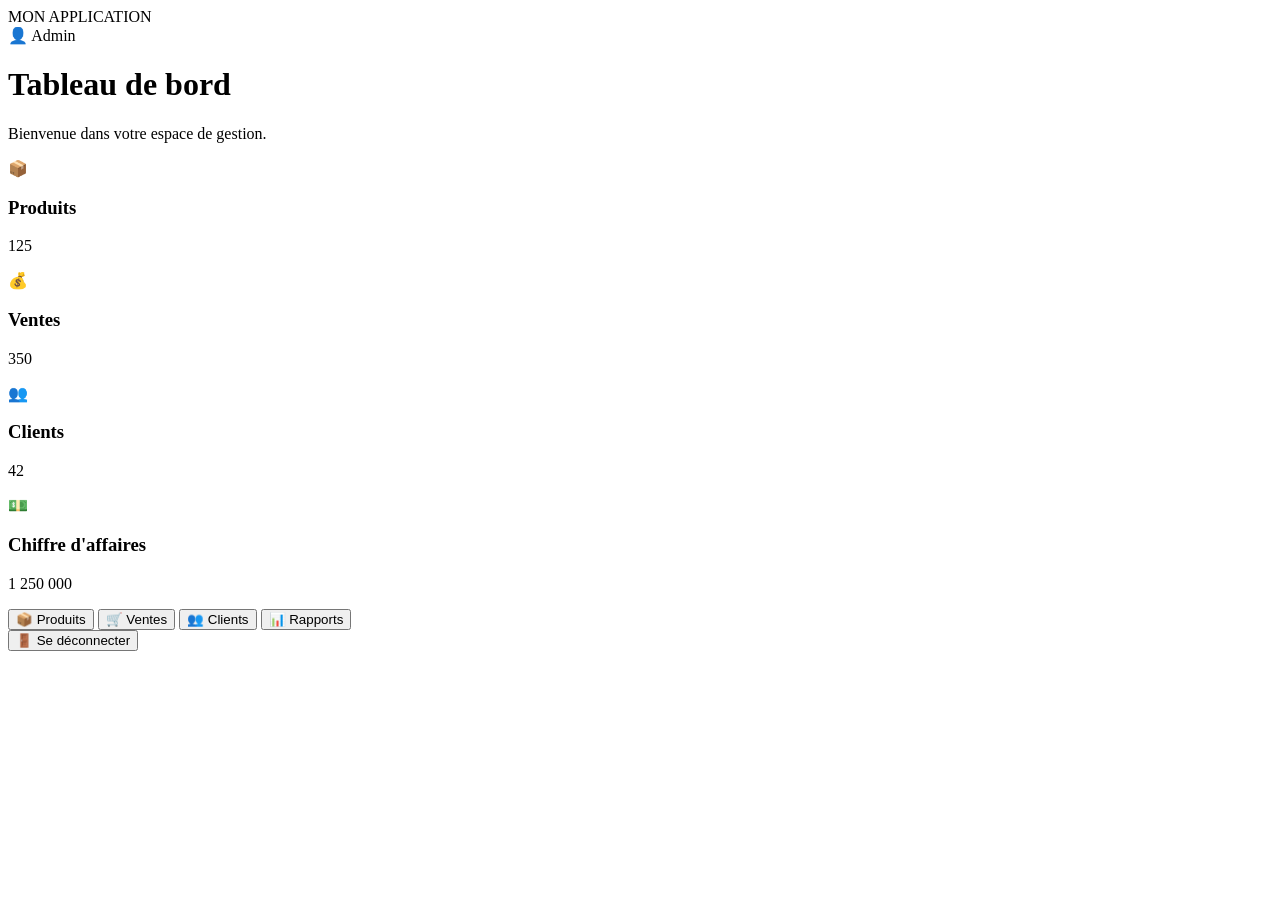
==== dashboard.html @ 0d3649fb "Add files via upload" ====
<!DOCTYPE html>
<html lang="fr">

<head>

    <meta charset="UTF-8">

    <link rel="manifest" href="manifest.json">

<meta name="theme-color"
      content="#2563eb">

    <meta name="viewport"
          content="width=device-width, initial-scale=1.0">

    <meta name="theme-color"
          content="#2563eb">

    <title>Tableau de bord</title>

    <link rel="stylesheet"
          href="css/style.css">

</head>

<body>

    <!-- En-tête -->
    <header class="topbar">

        <div class="logo">
            MON APPLICATION
        </div>

        <div class="user-info">
            👤 <span id="username">Admin</span>
        </div>

    </header>


    <!-- Contenu principal -->
    <main class="container">

        <h1>Tableau de bord</h1>

        <p class="welcome">
            Bienvenue dans votre espace de gestion.
        </p>


        <!-- Cartes statistiques -->
        <section class="cards">

            <div class="card">

                <div class="card-icon">
                    📦
                </div>

                <div>
                    <h3>Produits</h3>
                    <p>125</p>
                </div>

            </div>


            <div class="card">

                <div class="card-icon">
                    💰
                </div>

                <div>
                    <h3>Ventes</h3>
                    <p>350</p>
                </div>

            </div>


            <div class="card">

                <div class="card-icon">
                    👥
                </div>

                <div>
                    <h3>Clients</h3>
                    <p>42</p>
                </div>

            </div>


            <div class="card">

                <div class="card-icon">
                    💵
                </div>

                <div>
                    <h3>Chiffre d'affaires</h3>
                    <p>1 250 000</p>
                </div>

            </div>

        </section>


        <!-- Menu -->
        <section class="menu">

            <button onclick="ouvrirPage('produits')">
                📦
                <span>Produits</span>
            </button>

            <button onclick="ouvrirPage('ventes')">
                🛒
                <span>Ventes</span>
            </button>

            <button onclick="ouvrirPage('clients')">
                👥
                <span>Clients</span>
            </button>

            <button onclick="ouvrirPage('rapports')">
                📊
                <span>Rapports</span>
            </button>

        </section>


        <!-- Déconnexion -->
        <button id="logout"
                class="logout-button">

            🚪 Se déconnecter

        </button>

    </main>


    <script src="js/script.js"></script>

</body>

</html>
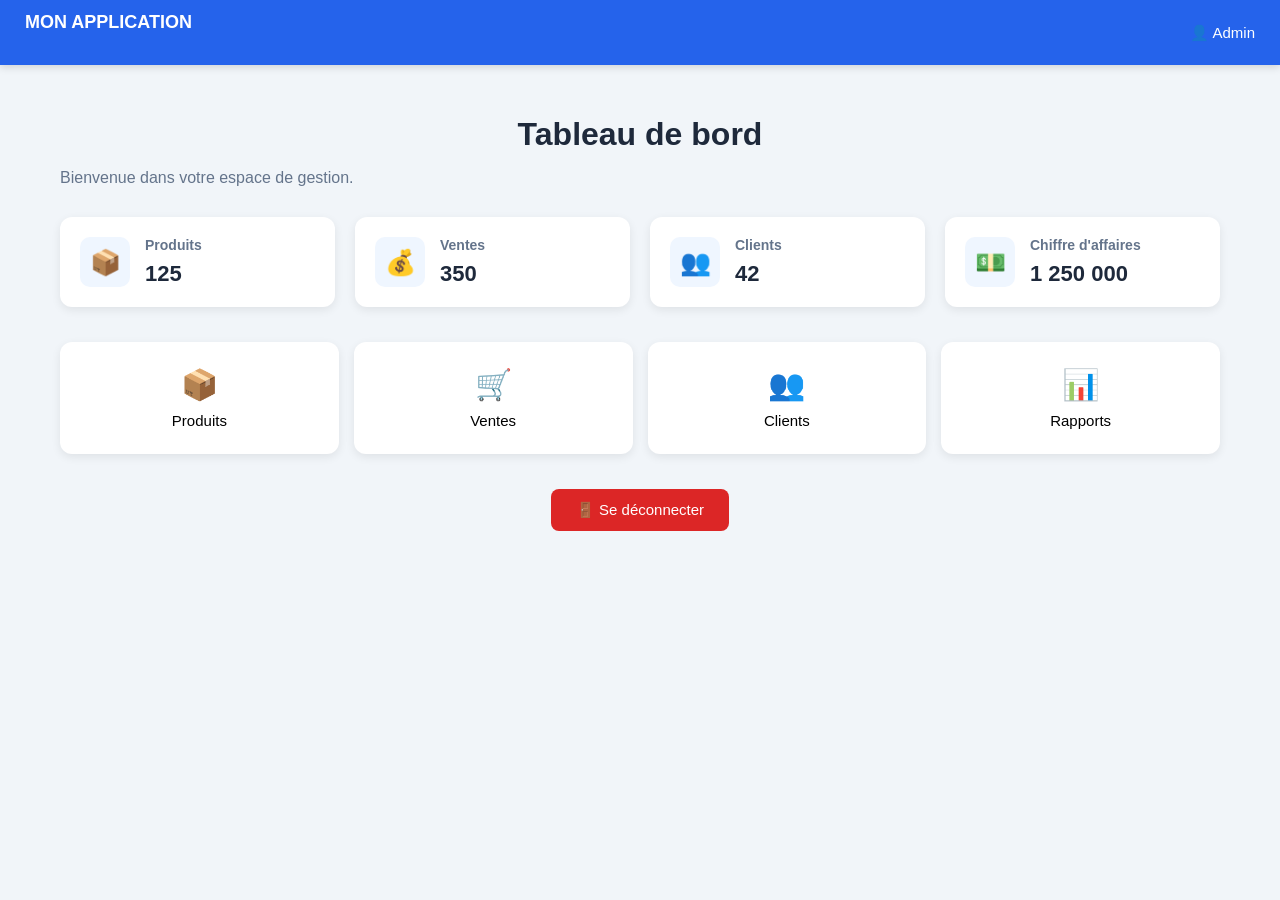
==== commit c0c70351: "Update dashboard.html" ====
--- a/dashboard.html
+++ b/dashboard.html
@@ -19,7 +19,7 @@
     <title>Tableau de bord</title>
 
     <link rel="stylesheet"
-          href="css/style.css">
+          href="./style.css">
 
 </head>
 
@@ -147,7 +147,7 @@
     </main>
 
 
-    <script src="js/script.js"></script>
+    <script src="./script.js"></script>
 
 </body>
 
--- a/style.css
+++ b/style.css
@@ -0,0 +1,729 @@
+* {
+  box-sizing: border-box;
+}
+
+body {
+  margin: 0;
+  font-family: Arial, sans-serif;
+  background: #f1f5f9;
+}
+
+.login-container {
+  min-height: 100vh;
+
+  display: flex;
+  justify-content: center;
+  align-items: center;
+
+  padding: 20px;
+}
+
+.login-card {
+  width: 100%;
+  max-width: 420px;
+
+  background: white;
+
+  padding: 35px;
+
+  border-radius: 15px;
+
+  box-shadow: 0 10px 30px rgba(0, 0, 0, 0.1);
+}
+
+.logo {
+  text-align: center;
+  margin-bottom: 20px;
+}
+
+.logo img {
+  width: 80px;
+  height: 80px;
+  object-fit: contain;
+}
+
+h1 {
+  text-align: center;
+  margin-bottom: 8px;
+  color: #1e293b;
+}
+
+.subtitle {
+  text-align: center;
+  color: #64748b;
+  margin-bottom: 30px;
+}
+
+.form-group {
+  margin-bottom: 20px;
+}
+
+.form-group label {
+  display: block;
+  margin-bottom: 7px;
+  font-weight: bold;
+  color: #334155;
+}
+
+.form-group input {
+  width: 100%;
+  padding: 13px;
+
+  border: 1px solid #cbd5e1;
+  border-radius: 8px;
+
+  font-size: 16px;
+
+  outline: none;
+}
+
+.form-group input:focus {
+  border-color: #2563eb;
+}
+
+.password-container {
+  position: relative;
+}
+
+.password-container input {
+  padding-right: 50px;
+}
+
+.password-container button {
+  position: absolute;
+
+  right: 5px;
+  top: 50%;
+
+  transform: translateY(-50%);
+
+  border: none;
+  background: transparent;
+
+  cursor: pointer;
+
+  font-size: 18px;
+}
+
+.login-options {
+  display: flex;
+  justify-content: space-between;
+  align-items: center;
+
+  margin-bottom: 25px;
+
+  font-size: 14px;
+}
+
+.login-options a {
+  color: #2563eb;
+  text-decoration: none;
+}
+
+.btn-login {
+  width: 100%;
+
+  padding: 14px;
+
+  border: none;
+  border-radius: 8px;
+
+  background: #2563eb;
+  color: white;
+
+  font-size: 16px;
+  font-weight: bold;
+
+  cursor: pointer;
+}
+
+.btn-login:hover {
+  background: #1d4ed8;
+}
+
+#message {
+  margin-top: 15px;
+  text-align: center;
+}
+
+/*-------DASHBOARD-----------*/
+
+* {
+  box-sizing: border-box;
+}
+
+body {
+  margin: 0;
+
+  font-family: Arial, sans-serif;
+
+  background: #f1f5f9;
+
+  color: #1e293b;
+}
+
+/* =========================
+   BARRE DU HAUT
+========================= */
+
+.topbar {
+  height: 65px;
+
+  background: #2563eb;
+
+  color: white;
+
+  display: flex;
+
+  justify-content: space-between;
+
+  align-items: center;
+
+  padding: 0 25px;
+
+  box-shadow: 0 2px 8px rgba(0, 0, 0, 0.15);
+}
+
+.logo {
+  font-size: 18px;
+
+  font-weight: bold;
+}
+
+.user-info {
+  font-size: 15px;
+}
+
+/* =========================
+   CONTENU
+========================= */
+
+.container {
+  max-width: 1100px;
+
+  margin: auto;
+
+  padding: 30px 20px;
+}
+
+h1 {
+  margin-bottom: 5px;
+}
+
+.welcome {
+  color: #64748b;
+
+  margin-bottom: 30px;
+}
+
+/* =========================
+   CARTES
+========================= */
+
+.cards {
+  display: grid;
+
+  grid-template-columns: repeat(4, 1fr);
+
+  gap: 20px;
+
+  margin-bottom: 35px;
+}
+
+.card {
+  background: white;
+
+  border-radius: 12px;
+
+  padding: 20px;
+
+  display: flex;
+
+  align-items: center;
+
+  gap: 15px;
+
+  box-shadow: 0 3px 10px rgba(0, 0, 0, 0.08);
+}
+
+.card-icon {
+  width: 50px;
+
+  height: 50px;
+
+  border-radius: 10px;
+
+  background: #eff6ff;
+
+  display: flex;
+
+  align-items: center;
+
+  justify-content: center;
+
+  font-size: 25px;
+}
+
+.card h3 {
+  margin: 0 0 8px;
+
+  font-size: 14px;
+
+  color: #64748b;
+}
+
+.card p {
+  margin: 0;
+
+  font-size: 22px;
+
+  font-weight: bold;
+}
+
+/* =========================
+   MENU
+========================= */
+
+.menu {
+  display: grid;
+
+  grid-template-columns: repeat(4, 1fr);
+
+  gap: 15px;
+}
+
+.menu button {
+  border: none;
+
+  background: white;
+
+  padding: 25px 15px;
+
+  border-radius: 12px;
+
+  cursor: pointer;
+
+  font-size: 30px;
+
+  box-shadow: 0 3px 10px rgba(0, 0, 0, 0.08);
+
+  transition: 0.2s;
+}
+
+.menu button:hover {
+  background: #2563eb;
+
+  color: white;
+
+  transform: translateY(-3px);
+}
+
+.menu button span {
+  display: block;
+
+  font-size: 15px;
+
+  margin-top: 10px;
+}
+
+/* =========================
+   DECONNEXION
+========================= */
+
+.logout-button {
+  display: block;
+
+  margin: 35px auto 0;
+
+  padding: 12px 25px;
+
+  border: none;
+
+  border-radius: 8px;
+
+  background: #dc2626;
+
+  color: white;
+
+  cursor: pointer;
+
+  font-size: 15px;
+}
+
+.logout-button:hover {
+  background: #b91c1c;
+}
+
+/* =========================
+   MOBILE
+========================= */
+
+@media (max-width: 700px) {
+  .cards {
+    grid-template-columns: repeat(2, 1fr);
+  }
+
+  .menu {
+    grid-template-columns: repeat(2, 1fr);
+  }
+}
+
+@media (max-width: 450px) {
+  .cards {
+    grid-template-columns: 1fr;
+  }
+
+  .menu {
+    grid-template-columns: 1fr 1fr;
+  }
+
+  .topbar {
+    padding: 0 15px;
+  }
+
+  .logo {
+    font-size: 14px;
+  }
+}
+/*----PRODUITS-------*/
+
+* {
+  box-sizing: border-box;
+}
+
+body {
+  margin: 0;
+
+  font-family: Arial, sans-serif;
+
+  background: #f1f5f9;
+
+  color: #1e293b;
+}
+
+/* =========================
+   BARRE DU HAUT
+========================= */
+
+.topbar {
+  height: 65px;
+
+  background: #2563eb;
+
+  color: white;
+
+  display: flex;
+
+  align-items: center;
+
+  justify-content: space-between;
+
+  padding: 0 25px;
+}
+
+.logo {
+  font-weight: bold;
+
+  font-size: 18px;
+}
+
+.btn-retour {
+  border: none;
+
+  background: white;
+
+  color: #2563eb;
+
+  padding: 9px 15px;
+
+  border-radius: 7px;
+
+  cursor: pointer;
+}
+
+/* =========================
+   CONTENU
+========================= */
+
+.container {
+  max-width: 1200px;
+
+  margin: auto;
+
+  padding: 30px 20px;
+}
+
+.page-header {
+  display: flex;
+
+  justify-content: space-between;
+
+  align-items: center;
+
+  margin-bottom: 25px;
+}
+
+.page-header h1 {
+  margin: 0;
+}
+
+.page-header p {
+  color: #64748b;
+}
+
+/* =========================
+   BOUTON AJOUTER
+========================= */
+
+.btn-ajouter {
+  border: none;
+
+  background: #16a34a;
+
+  color: white;
+
+  padding: 12px 18px;
+
+  border-radius: 8px;
+
+  cursor: pointer;
+
+  font-size: 15px;
+}
+
+/* =========================
+   RECHERCHE
+========================= */
+
+.recherche {
+  background: white;
+
+  padding: 15px;
+
+  border-radius: 10px;
+
+  margin-bottom: 20px;
+}
+
+.recherche input {
+  width: 100%;
+
+  padding: 13px;
+
+  border: 1px solid #cbd5e1;
+
+  border-radius: 7px;
+
+  font-size: 16px;
+}
+
+/* =========================
+   TABLEAU
+========================= */
+
+.table-container {
+  background: white;
+
+  border-radius: 10px;
+
+  overflow-x: auto;
+
+  box-shadow: 0 3px 10px rgba(0, 0, 0, 0.07);
+}
+
+table {
+  width: 100%;
+
+  border-collapse: collapse;
+}
+
+th {
+  background: #f8fafc;
+
+  padding: 15px;
+
+  text-align: left;
+
+  color: #475569;
+}
+
+td {
+  padding: 13px 15px;
+
+  border-top: 1px solid #e2e8f0;
+}
+
+/* =========================
+   ACTIONS
+========================= */
+
+.btn-modifier {
+  background: #2563eb;
+
+  color: white;
+
+  border: none;
+
+  padding: 7px 10px;
+
+  border-radius: 5px;
+
+  cursor: pointer;
+}
+
+.btn-supprimer {
+  background: #dc2626;
+
+  color: white;
+
+  border: none;
+
+  padding: 7px 10px;
+
+  border-radius: 5px;
+
+  cursor: pointer;
+
+  margin-left: 5px;
+}
+
+/* =========================
+   MODAL
+========================= */
+
+.modal {
+  display: none;
+
+  position: fixed;
+
+  inset: 0;
+
+  background: rgba(0, 0, 0, 0.5);
+
+  align-items: center;
+
+  justify-content: center;
+
+  padding: 20px;
+}
+
+.modal-content {
+  background: white;
+
+  width: 100%;
+
+  max-width: 500px;
+
+  border-radius: 12px;
+
+  padding: 25px;
+}
+
+.modal-header {
+  display: flex;
+
+  justify-content: space-between;
+
+  align-items: center;
+
+  margin-bottom: 20px;
+}
+
+.btn-fermer {
+  border: none;
+
+  background: none;
+
+  font-size: 28px;
+
+  cursor: pointer;
+}
+
+/* =========================
+   FORMULAIRE
+========================= */
+
+.form-group {
+  margin-bottom: 17px;
+}
+
+.form-group label {
+  display: block;
+
+  margin-bottom: 6px;
+
+  font-weight: bold;
+}
+
+.form-group input {
+  width: 100%;
+
+  padding: 11px;
+
+  border: 1px solid #cbd5e1;
+
+  border-radius: 7px;
+
+  font-size: 15px;
+}
+
+.form-actions {
+  display: flex;
+
+  justify-content: flex-end;
+
+  gap: 10px;
+
+  margin-top: 25px;
+}
+
+.btn-annuler {
+  border: none;
+
+  background: #64748b;
+
+  color: white;
+
+  padding: 10px 18px;
+
+  border-radius: 7px;
+
+  cursor: pointer;
+}
+
+.btn-enregistrer {
+  border: none;
+
+  background: #16a34a;
+
+  color: white;
+
+  padding: 10px 18px;
+
+  border-radius: 7px;
+
+  cursor: pointer;
+}
+
+/* =========================
+   MOBILE
+========================= */
+
+@media (max-width: 650px) {
+  .page-header {
+    flex-direction: column;
+
+    align-items: stretch;
+
+    gap: 15px;
+  }
+
+  .btn-ajouter {
+    width: 100%;
+  }
+
+  th,
+  td {
+    white-space: nowrap;
+  }
+}
